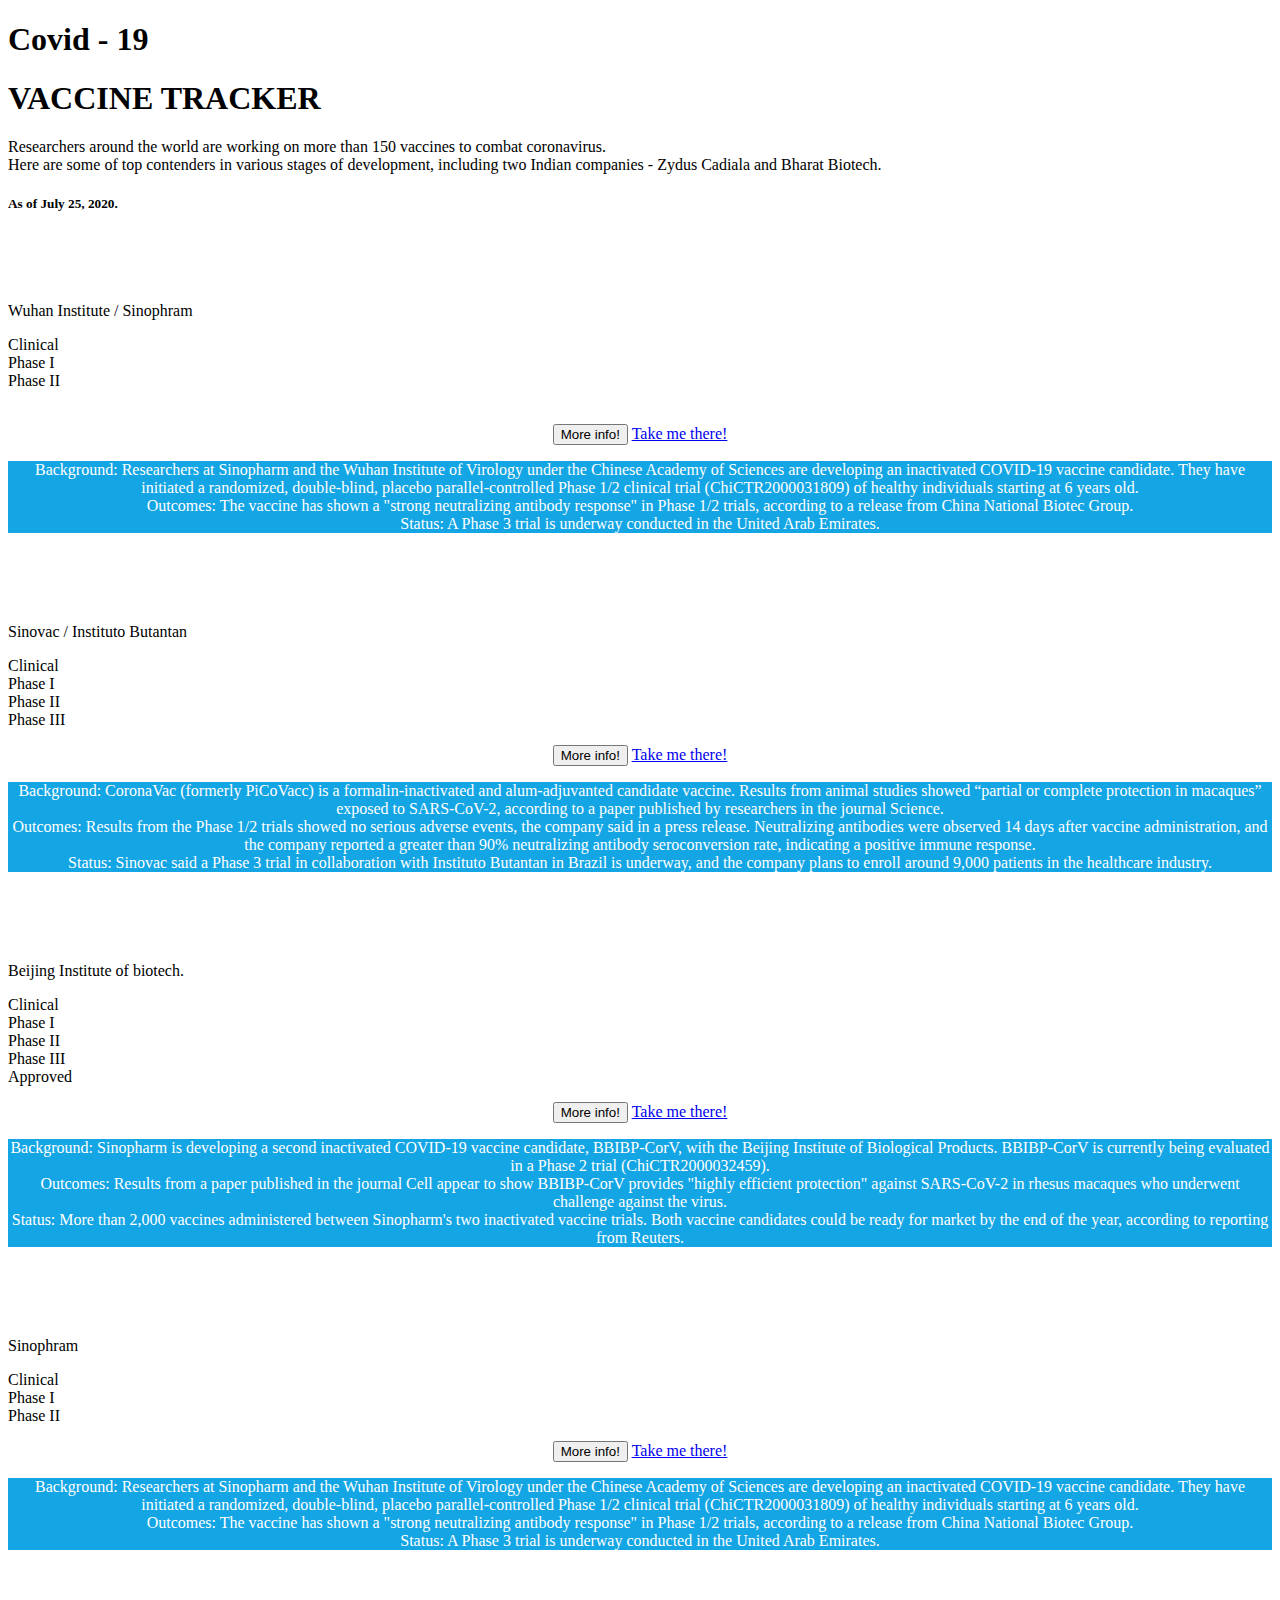
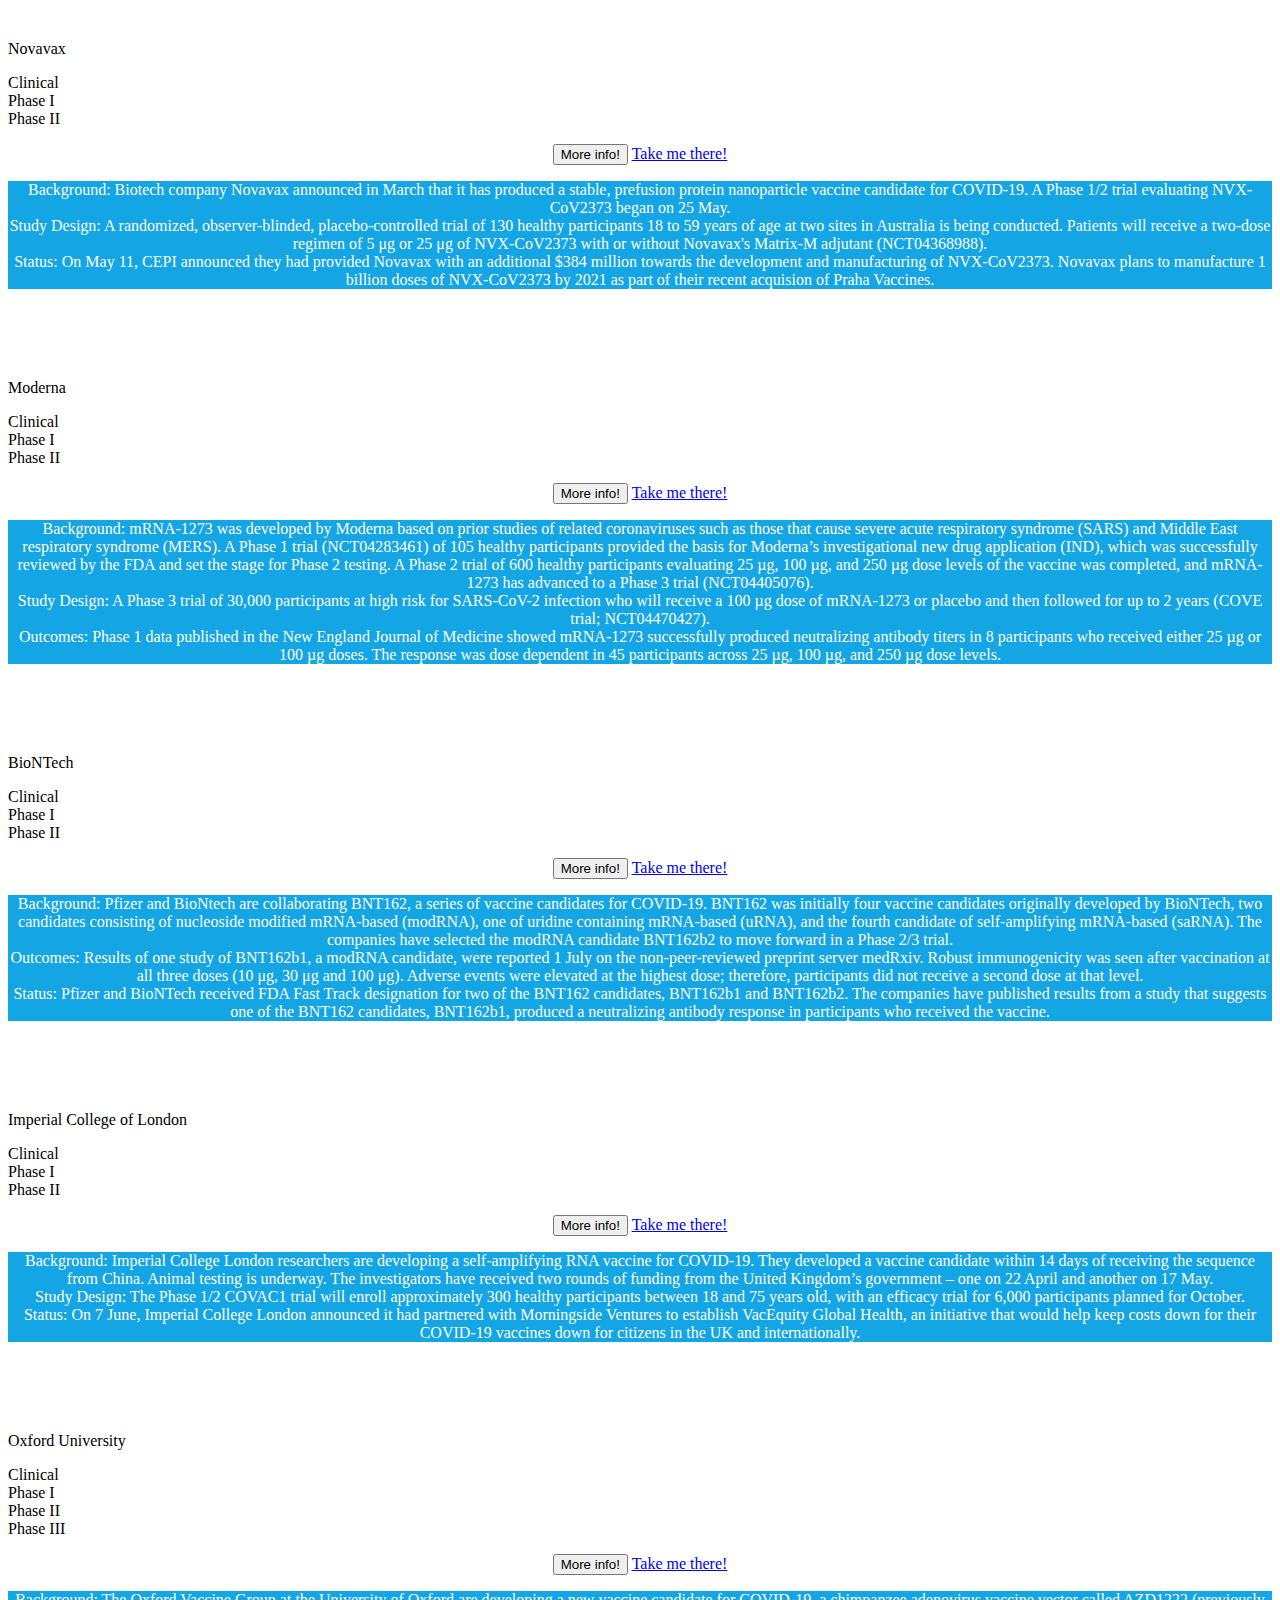
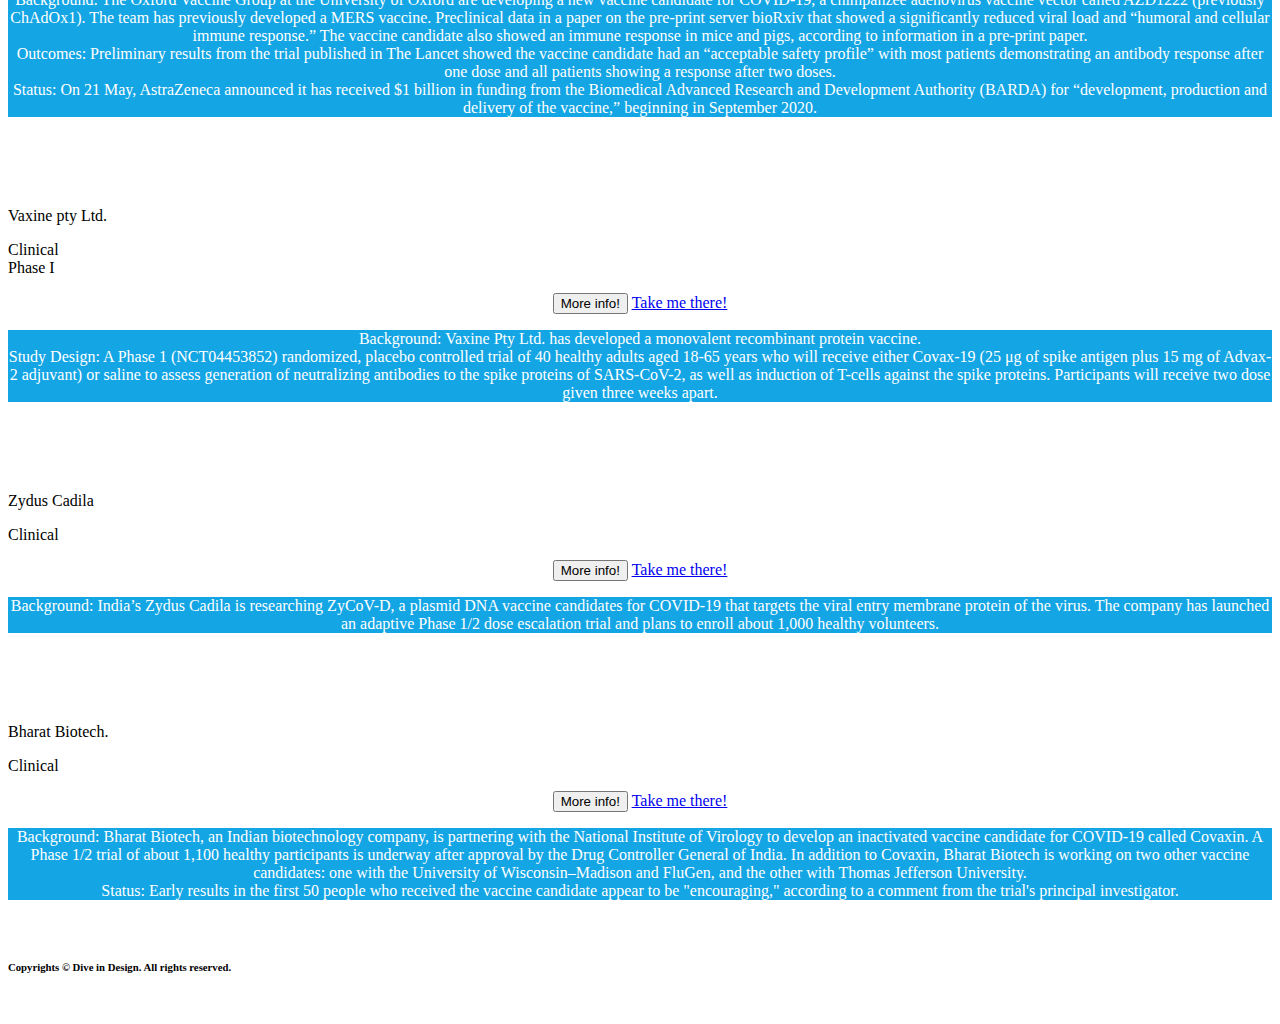
==== vaccine.html @ 606cd6d6 "Add files via upload" ====
<!DOCTYPE html>
<html lang="en">

<head>
	<meta charset="utf-8">
	<meta name="viewport" content="width=device-width, initial-scale=1.0">
    <!--	boostrap-->
	<link rel="stylesheet" href="https://stackpath.bootstrapcdn.com/bootstrap/4.5.0/css/bootstrap.min.css" integrity="sha384-9aIt2nRpC12Uk9gS9baDl411NQApFmC26EwAOH8WgZl5MYYxFfc+NcPb1dKGj7Sk" crossorigin="anonymous">
	
    <!--	custom css-->
    <link rel="stylesheet" href="css/vaccine.css">
	
	
	<title>Minimum Bootstrap HTML Skeleton</title>

	<!--  -->

	<style>

	</style>

</head>

<body>
        
        <main>
        <h1 class="covid"> Covid - 19 </h1>
        <h1 class="track">VACCINE TRACKER</h1>
        <p class="rea">Researchers around the world are working on more than 150 vaccines to combat coronavirus. <br> Here are some of top contenders in various stages of development, including two Indian companies - Zydus Cadiala and Bharat Biotech. </p>
        <h5 class="track"> As of July 25, 2020. </h5>
        <div class="content" style="margin-top: 10vh;">
        
        <!--Progress 1-->
            <div class="row">
                <div class="col-4">
                <div class="row">
                    <div class="col-4"></div>
                    <div class="col-8"> 
                    <p class="name"> Wuhan Institute / Sinophram </p> 
                    </div>
                </div>
                </div>
                <div class="col-8"> 
                 <div class="row">
                 <div class="col-9">
                <div class="progress">
                  <div class="progress-bar bg-danger" role="progressbar" style="width: 20%" aria-valuenow="15" aria-valuemin="0" aria-valuemax="100">Clinical</div>
                  <div class="progress-bar bg-info" role="progressbar" style="width: 20%" aria-valuenow="30" aria-valuemin="0" aria-valuemax="100">Phase I</div>
                  <div class="progress-bar bg-warning" role="progressbar" style="width: 20%" aria-valuenow="20" aria-valuemin="0" aria-valuemax="100">Phase II</div>                  
                  <div class="progress-bar bg-light" role="progressbar" style="width: 20%" aria-valuenow="20" aria-valuemin="0" aria-valuemax="100"></div>                  
                  <div class="progress-bar bg-light" role="progressbar" style="width: 20%" aria-valuenow="20" aria-valuemin="0" aria-valuemax="100"></div>
                  <br> 
                </div>
                </div>
                  <div class="col-3"></div>
                </div>
                </div>
            </div>
            
            <!--Content1-->
            
            <div style="text-align: center;">
            <p>
                  <button class="btn btn-primary" type="button" data-toggle="collapse" data-target="#collapseExample1" aria-expanded="false" aria-controls="collapseExample">More info!
                  </button>
                    <a href="http://www.wibp.com.cn/ChsMobile/Default.aspx" class="btn btn-warning">Take me there!</a>  
            </p>
            <div class="collapse" id="collapseExample1">
              <div class="card card-body" style="background-color: #13a5e4; color:white;">
                Background: Researchers at Sinopharm and the Wuhan Institute of Virology under the Chinese Academy of Sciences are developing an inactivated COVID-19 vaccine candidate. They have initiated a randomized, double-blind, placebo parallel-controlled Phase 1/2 clinical trial (ChiCTR2000031809) of healthy individuals starting at 6 years old.
                <br>
                Outcomes: The vaccine has shown a "strong neutralizing antibody response" in Phase 1/2 trials, according to a release from China National Biotec Group.
                <br>
                Status: A Phase 3 trial is underway conducted in the United Arab Emirates.
              </div>
            </div>
            </div>
                   
                   
            <!--Progress2-->
            <div class="row" style="margin-top: 10vh;">
                <div class="col-4">
                <div class="row">
                    <div class="col-4"></div>
                    <div class="col-8"> 
                    <p class="name"> Sinovac / Instituto Butantan </p> 
                    </div>
                </div>
                </div>
                <div class="col-8"> 
                 <div class="row">
                 <div class="col-9">
                <div class="progress">
                  <div class="progress-bar bg-danger" role="progressbar" style="width: 20%" aria-valuenow="15" aria-valuemin="0" aria-valuemax="100">Clinical</div>
                  <div class="progress-bar bg-info" role="progressbar" style="width: 20%" aria-valuenow="30" aria-valuemin="0" aria-valuemax="100">Phase I</div>
                  <div class="progress-bar bg-warning" role="progressbar" style="width: 20%" aria-valuenow="20" aria-valuemin="0" aria-valuemax="100">Phase II</div>                  
                  <div class="progress-bar bg-primary" role="progressbar" style="width: 20%" aria-valuenow="20" aria-valuemin="0" aria-valuemax="100">Phase III</div>                  
                  <div class="progress-bar bg-light" role="progressbar" style="width: 20%" aria-valuenow="20" aria-valuemin="0" aria-valuemax="100"></div>
                </div>
                </div>
                  <div class="col-3"></div>
                </div>
                </div>
            </div>
            
            <!--            Content2-->
            
            <div style="text-align: center;">
            <p>
                  <button class="btn btn-primary" type="button" data-toggle="collapse" data-target="#collapseExample2" aria-expanded="false" aria-controls="collapseExample">More info!
                  </button>
                    <a href="http://www.sinovac.com/" class="btn btn-warning">Take me there!</a>  
            </p>
            <div class="collapse" id="collapseExample2">
              <div class="card card-body" style="background-color: #13a5e4; color:white;">
                Background: CoronaVac (formerly PiCoVacc) is a formalin-inactivated and alum-adjuvanted candidate vaccine. Results from animal studies showed “partial or complete protection in macaques” exposed to SARS-CoV-2, according to a paper published by researchers in the journal Science. <br>
                Outcomes: Results from the Phase 1/2 trials showed no serious adverse events, the company said in a press release. Neutralizing antibodies were observed 14 days after vaccine administration, and the company reported a greater than 90% neutralizing antibody seroconversion rate, indicating a positive immune response. <br>
                Status: Sinovac said a Phase 3 trial in collaboration with Instituto Butantan in Brazil is underway, and the company plans to enroll around 9,000 patients in the healthcare industry.
              </div>
            </div>
            </div>
            
            
             <!--Progress3-->
            <div class="row" style="margin-top: 10vh;">
                <div class="col-4">
                <div class="row">
                    <div class="col-4"></div>
                    <div class="col-8"> 
                    <p class="name"> Beijing Institute of biotech.</p> 
                    </div>
                </div>
                </div>
                <div class="col-8"> 
                 <div class="row">
                 <div class="col-9">
                <div class="progress">
                  <div class="progress-bar bg-danger" role="progressbar" style="width: 20%" aria-valuenow="15" aria-valuemin="0" aria-valuemax="100">Clinical</div>
                  <div class="progress-bar bg-info" role="progressbar" style="width: 20%" aria-valuenow="30" aria-valuemin="0" aria-valuemax="100">Phase I</div>
                  <div class="progress-bar bg-warning" role="progressbar" style="width: 20%" aria-valuenow="20" aria-valuemin="0" aria-valuemax="100">Phase II</div>                  
                  <div class="progress-bar bg-primary" role="progressbar" style="width: 20%" aria-valuenow="20" aria-valuemin="0" aria-valuemax="100">Phase III</div>                  
                  <div class="progress-bar bg-success" role="progressbar" style="width: 20%" aria-valuenow="20" aria-valuemin="0" aria-valuemax="100">Approved</div>
                </div>
                </div>
                  <div class="col-3"></div>
                </div>
                </div>
            </div>
            
            <!--            Content3-->
            
            <div style="text-align: center;">
            <p>
                  <button class="btn btn-primary" type="button" data-toggle="collapse" data-target="#collapseExample3" aria-expanded="false" aria-controls="collapseExample">More info!
                  </button>
                    <a href="http://www.sinopharm.com/1156.html" class="btn btn-warning">Take me there!</a>  
            </p>
            <div class="collapse" id="collapseExample3">
              <div class="card card-body" style="background-color: #13a5e4; color:white;">
            Background: Sinopharm is developing a second inactivated COVID-19 vaccine candidate, BBIBP-CorV, with the Beijing Institute of Biological Products. BBIBP-CorV is currently being evaluated in a Phase 2 trial (ChiCTR2000032459). <br>

            Outcomes: Results from a paper published in the journal Cell appear to show BBIBP-CorV provides "highly efficient protection" against SARS-CoV-2 in rhesus macaques who underwent challenge against the virus. <br>

            Status: More than 2,000 vaccines administered between Sinopharm's two inactivated vaccine trials. Both vaccine candidates could be ready for market by the end of the year, according to reporting from Reuters. <br>
              </div>
            </div>
            </div>
                  
                                <!--Progress4-->
            <div class="row" style="margin-top: 10vh;">
                <div class="col-4">
                <div class="row">
                    <div class="col-4"></div>
                    <div class="col-8"> 
                    <p class="name">Sinophram</p> 
                    </div>
                </div>
                </div>
                <div class="col-8"> 
                 <div class="row">
                 <div class="col-9">
                <div class="progress">
                  <div class="progress-bar bg-danger" role="progressbar" style="width: 20%" aria-valuenow="15" aria-valuemin="0" aria-valuemax="100">Clinical</div>
                  <div class="progress-bar bg-info" role="progressbar" style="width: 20%" aria-valuenow="30" aria-valuemin="0" aria-valuemax="100">Phase I</div>
                  <div class="progress-bar bg-warning" role="progressbar" style="width: 20%" aria-valuenow="20" aria-valuemin="0" aria-valuemax="100">Phase II</div>                  
                  <div class="progress-bar bg-light" role="progressbar" style="width: 20%" aria-valuenow="20" aria-valuemin="0" aria-valuemax="100"></div>                  
                  <div class="progress-bar bg-light" role="progressbar" style="width: 20%" aria-valuenow="20" aria-valuemin="0" aria-valuemax="100"></div>
                </div>
                </div>
                  <div class="col-3"></div>
                </div>
                </div>
            </div>
            
            <!--            Content4-->
            
            <div style="text-align: center;">
            <p>
                  <button class="btn btn-primary" type="button" data-toggle="collapse" data-target="#collapseExample4" aria-expanded="false" aria-controls="collapseExample">More info!
                  </button>
                    <a href="http://www.sinopharm.com/1156.html" class="btn btn-warning">Take me there!</a>  
            </p>
            <div class="collapse" id="collapseExample4">
              <div class="card card-body" style="background-color: #13a5e4; color:white;">
                Background: Researchers at Sinopharm and the Wuhan Institute of Virology under the Chinese Academy of Sciences are developing an inactivated COVID-19 vaccine candidate. They have initiated a randomized, double-blind, placebo parallel-controlled Phase 1/2 clinical trial (ChiCTR2000031809) of healthy individuals starting at 6 years old. <br>

                Outcomes: The vaccine has shown a "strong neutralizing antibody response" in Phase 1/2 trials, according to a release from China National Biotec Group. <br>

                Status: A Phase 3 trial is underway conducted in the United Arab Emirates. <br>
                
              </div>
            </div>
            </div>
            
                <!--Progress5-->
            <div class="row" style="margin-top: 10vh;">
                <div class="col-4">
                <div class="row">
                    <div class="col-4"></div>
                    <div class="col-8"> 
                    <p class="name"> Novavax </p> 
                    </div>
                </div>
                </div>
                <div class="col-8"> 
                 <div class="row">
                 <div class="col-9">
                <div class="progress">
                  <div class="progress-bar bg-danger" role="progressbar" style="width: 20%" aria-valuenow="15" aria-valuemin="0" aria-valuemax="100">Clinical</div>
                  <div class="progress-bar bg-info" role="progressbar" style="width: 20%" aria-valuenow="30" aria-valuemin="0" aria-valuemax="100">Phase I</div>
                  <div class="progress-bar bg-warning" role="progressbar" style="width: 20%" aria-valuenow="20" aria-valuemin="0" aria-valuemax="100">Phase II</div>                  
                  <div class="progress-bar bg-light" role="progressbar" style="width: 20%" aria-valuenow="20" aria-valuemin="0" aria-valuemax="100"></div>                  
                  <div class="progress-bar bg-light" role="progressbar" style="width: 20%" aria-valuenow="20" aria-valuemin="0" aria-valuemax="100"></div>
                </div>
                </div>
                  <div class="col-3"></div>
                </div>
                </div>
            </div>
            
            <!--            Content5-->
            
            <div style="text-align: center;">
            <p>
                  <button class="btn btn-primary" type="button" data-toggle="collapse" data-target="#collapseExample5" aria-expanded="false" aria-controls="collapseExample">More info!
                  </button>
                    <a href="https://novavax.com/" class="btn btn-warning">Take me there!</a>  
            </p>
            <div class="collapse" id="collapseExample5">
              <div class="card card-body" style="background-color: #13a5e4; color:white;">
            Background: Biotech company Novavax announced in March that it has produced a stable, prefusion protein nanoparticle vaccine candidate for COVID-19. A Phase 1/2 trial evaluating NVX-CoV2373 began on 25 May. <br>

            Study Design: A randomized, observer-blinded, placebo-controlled trial of 130 healthy participants 18 to 59 years of age at two sites in Australia is being conducted. Patients will receive a two-dose regimen of 5 μg or 25 μg of NVX-CoV2373 with or without Novavax's Matrix‑M adjutant (NCT04368988). <br>

            Status: On May 11, CEPI announced they had provided Novavax with an additional $384 million towards the development and manufacturing of NVX-CoV2373. Novavax plans to manufacture 1 billion doses of NVX-CoV2373 by 2021 as part of their recent acquision of Praha Vaccines. 
              </div>
            </div>
            </div>
            
                <!--Progress6-->
            <div class="row" style="margin-top: 10vh;">
                <div class="col-4">
                <div class="row">
                    <div class="col-4"></div>
                    <div class="col-8"> 
                    <p class="name"> Moderna</p> 
                    </div>
                </div>
                </div>
                <div class="col-8"> 
                 <div class="row">
                 <div class="col-9">
                <div class="progress">
                  <div class="progress-bar bg-danger" role="progressbar" style="width: 20%" aria-valuenow="15" aria-valuemin="0" aria-valuemax="100">Clinical</div>
                  <div class="progress-bar bg-info" role="progressbar" style="width: 20%" aria-valuenow="30" aria-valuemin="0" aria-valuemax="100">Phase I</div>
                  <div class="progress-bar bg-warning" role="progressbar" style="width: 20%" aria-valuenow="20" aria-valuemin="0" aria-valuemax="100">Phase II</div>                  
                  <div class="progress-bar bg-light" role="progressbar" style="width: 20%" aria-valuenow="20" aria-valuemin="0" aria-valuemax="100"></div>                  
                  <div class="progress-bar bg-light" role="progressbar" style="width: 20%" aria-valuenow="20" aria-valuemin="0" aria-valuemax="100"></div>
                </div>
                </div>
                  <div class="col-3"></div>
                </div>
                </div>
            </div>
            
            <!--            Content6-->
            
            <div style="text-align: center;">
            <p>
                  <button class="btn btn-primary" type="button" data-toggle="collapse" data-target="#collapseExample6" aria-expanded="false" aria-controls="collapseExample">More info!
                  </button>
                    <a href="https://www.modernatx.com/" class="btn btn-warning">Take me there!</a>  
            </p>
            <div class="collapse" id="collapseExample6">
              <div class="card card-body" style="background-color: #13a5e4; color:white;">
            Background: mRNA-1273 was developed by Moderna based on prior studies of related coronaviruses such as those that cause severe acute respiratory syndrome (SARS) and Middle East respiratory syndrome (MERS). A Phase 1 trial (NCT04283461) of 105 healthy participants provided the basis for Moderna’s investigational new drug application (IND), which was successfully reviewed by the FDA and set the stage for Phase 2 testing. A Phase 2 trial of 600 healthy participants evaluating 25 µg, 100 µg, and 250 µg dose levels of the vaccine was completed, and mRNA-1273 has advanced to a Phase 3 trial (NCT04405076). <br>

            Study Design: A Phase 3 trial of 30,000 participants at high risk for SARS-CoV-2 infection who will receive a 100 µg dose of mRNA-1273 or placebo and then followed for up to 2 years (COVE trial; NCT04470427). <br>

            Outcomes: Phase 1 data published in the New England Journal of Medicine showed mRNA-1273 successfully produced neutralizing antibody titers in 8 participants who received either 25 µg or 100 µg doses. The response was dose dependent in 45 participants across 25 µg, 100 µg, and 250 µg dose levels. 
              </div>
            </div>
            </div>
            
                                      <!--Progress7-->
            <div class="row" style="margin-top: 10vh;">
                <div class="col-4">
                <div class="row">
                    <div class="col-4"></div>
                    <div class="col-8"> 
                    <p class="name"> BioNTech</p> 
                    </div>
                </div>
                </div>
                <div class="col-8"> 
                 <div class="row">
                 <div class="col-9">
                <div class="progress">
                  <div class="progress-bar bg-danger" role="progressbar" style="width: 20%" aria-valuenow="15" aria-valuemin="0" aria-valuemax="100">Clinical</div>
                  <div class="progress-bar bg-info" role="progressbar" style="width: 20%" aria-valuenow="30" aria-valuemin="0" aria-valuemax="100">Phase I</div>
                  <div class="progress-bar bg-warning" role="progressbar" style="width: 20%" aria-valuenow="20" aria-valuemin="0" aria-valuemax="100">Phase II</div>                  
                  <div class="progress-bar bg-light" role="progressbar" style="width: 20%" aria-valuenow="20" aria-valuemin="0" aria-valuemax="100"></div>                  
                  <div class="progress-bar bg-light" role="progressbar" style="width: 20%" aria-valuenow="20" aria-valuemin="0" aria-valuemax="100"></div>
                </div>
                </div>
                  <div class="col-3"></div>
                </div>
                </div>
            </div>
            
            <!--            Content7-->
            
            <div style="text-align: center;">
            <p>
                  <button class="btn btn-primary" type="button" data-toggle="collapse" data-target="#collapseExample7" aria-expanded="false" aria-controls="collapseExample">More info!
                  </button>
                    <a href="https://biontech.de/" class="btn btn-warning">Take me there!</a>  
            </p>
            <div class="collapse" id="collapseExample7">
              <div class="card card-body" style="background-color: #13a5e4; color:white;">
            Background: Pfizer and BioNtech are collaborating BNT162, a series of vaccine candidates for COVID-19. BNT162 was initially four vaccine candidates originally developed by BioNTech, two candidates consisting of nucleoside modified mRNA-based (modRNA), one of uridine containing mRNA-based (uRNA), and the fourth candidate of self-amplifying mRNA-based (saRNA). The companies have selected the modRNA candidate BNT162b2 to move forward in a Phase 2/3 trial. <br>
             
             Outcomes: Results of one study of BNT162b1, a modRNA candidate, were reported 1 July on the non-peer-reviewed preprint server medRxiv. Robust immunogenicity was seen after vaccination at all three doses (10 μg, 30 μg and 100 μg). Adverse events were elevated at the highest dose; therefore, participants did not receive a second dose at that level. <br>

            Status: Pfizer and BioNTech received FDA Fast Track designation for two of the BNT162 candidates, BNT162b1 and BNT162b2. The companies have published results from a study that suggests one of the BNT162 candidates, BNT162b1, produced a neutralizing antibody response in participants who received the vaccine.
              </div>
            </div>
            </div>
            
                                      <!--Progress8-->
            <div class="row" style="margin-top: 10vh;">
                <div class="col-4">
                <div class="row">
                    <div class="col-4"></div>
                    <div class="col-8"> 
                    <p class="name"> Imperial College of London</p> 
                    </div>
                </div>
                </div>
                <div class="col-8"> 
                 <div class="row">
                 <div class="col-9">
                <div class="progress">
                  <div class="progress-bar bg-danger" role="progressbar" style="width: 20%" aria-valuenow="15" aria-valuemin="0" aria-valuemax="100">Clinical</div>
                  <div class="progress-bar bg-info" role="progressbar" style="width: 20%" aria-valuenow="30" aria-valuemin="0" aria-valuemax="100">Phase I</div>
                  <div class="progress-bar bg-warning" role="progressbar" style="width: 20%" aria-valuenow="20" aria-valuemin="0" aria-valuemax="100">Phase II</div>                  
                  <div class="progress-bar bg-light" role="progressbar" style="width: 20%" aria-valuenow="20" aria-valuemin="0" aria-valuemax="100"></div>                  
                  <div class="progress-bar bg-light" role="progressbar" style="width: 20%" aria-valuenow="20" aria-valuemin="0" aria-valuemax="100"></div>
                </div>
                </div>
                  <div class="col-3"></div>
                </div>
                </div>
            </div>
            
            <!--            Content8-->
            
            <div style="text-align: center;">
            <p>
                  <button class="btn btn-primary" type="button" data-toggle="collapse" data-target="#collapseExample8" aria-expanded="false" aria-controls="collapseExample">More info!
                  </button>
                    <a href="https://www.imperial.ac.uk/" class="btn btn-warning">Take me there!</a>  
            </p>
            <div class="collapse" id="collapseExample8">
              <div class="card card-body" style="background-color: #13a5e4; color:white;">
              Background: Imperial College London researchers are developing a self-amplifying RNA vaccine for COVID-19. They developed a vaccine candidate within 14 days of receiving the sequence from China. Animal testing is underway. The investigators have received two rounds of funding from the United Kingdom’s government – one on 22 April and another on 17 May. <br>

              Study Design: The Phase 1/2 COVAC1 trial will enroll approximately 300 healthy participants between 18 and 75 years old, with an efficacy trial for 6,000 participants planned for October. <br>

              Status: On 7 June, Imperial College London announced it had partnered with Morningside Ventures to establish VacEquity Global Health, an initiative that would help keep costs down for their COVID-19 vaccines down for citizens in the UK and internationally.
              </div>
            </div>
            </div>
            
                                      <!--Progress9-->
            <div class="row" style="margin-top: 10vh;">
                <div class="col-4">
                <div class="row">
                    <div class="col-4"></div>
                    <div class="col-8"> 
                    <p class="name"> Oxford University</p> 
                    </div>
                </div>
                </div>
                <div class="col-8"> 
                 <div class="row">
                 <div class="col-9">
                <div class="progress">
                  <div class="progress-bar bg-danger" role="progressbar" style="width: 20%" aria-valuenow="15" aria-valuemin="0" aria-valuemax="100">Clinical</div>
                  <div class="progress-bar bg-info" role="progressbar" style="width: 20%" aria-valuenow="30" aria-valuemin="0" aria-valuemax="100">Phase I</div>
                  <div class="progress-bar bg-warning" role="progressbar" style="width: 20%" aria-valuenow="20" aria-valuemin="0" aria-valuemax="100">Phase II</div>                  
                  <div class="progress-bar bg-primary" role="progressbar" style="width: 20%" aria-valuenow="20" aria-valuemin="0" aria-valuemax="100">Phase III</div>                  
                  <div class="progress-bar bg-light" role="progressbar" style="width: 20%" aria-valuenow="20" aria-valuemin="0" aria-valuemax="100"></div>
                </div>
                </div>
                  <div class="col-3"></div>
                </div>
                </div>
            </div>
            
            <!--            Content9-->
            
            <div style="text-align: center;">
            <p>
                  <button class="btn btn-primary" type="button" data-toggle="collapse" data-target="#collapseExample9" aria-expanded="false" aria-controls="collapseExample">More info!
                  </button>
                    <a href="https://www.ovg.ox.ac.uk/" class="btn btn-warning">Take me there!</a>  
            </p>
            <div class="collapse" id="collapseExample9">
              <div class="card card-body" style="background-color: #13a5e4; color:white;">
              Background: The Oxford Vaccine Group at the University of Oxford are developing a new vaccine candidate for COVID-19, a chimpanzee adenovirus vaccine vector called AZD1222 (previously ChAdOx1). The team has previously developed a MERS vaccine. Preclinical data in a paper on the pre-print server bioRxiv that showed a significantly reduced viral load and “humoral and cellular immune response.” The vaccine candidate also showed an immune response in mice and pigs, according to information in a pre-print paper. <br>

              Outcomes: Preliminary results from the trial published in The Lancet showed the vaccine candidate had an “acceptable safety profile” with most patients demonstrating an antibody response after one dose and all patients showing a response after two doses. <br>

              Status: On 21 May, AstraZeneca announced it has received $1 billion in funding from the Biomedical Advanced Research and Development Authority (BARDA) for “development, production and delivery of the vaccine,” beginning in September 2020.
              </div>
            </div>
            </div>
            
                                      <!--Progress10-->
            <div class="row" style="margin-top: 10vh;">
                <div class="col-4">
                <div class="row">
                    <div class="col-4"></div>
                    <div class="col-8"> 
                    <p class="name"> Vaxine pty Ltd.</p> 
                    </div>
                </div>
                </div>
                <div class="col-8"> 
                 <div class="row">
                 <div class="col-9">
                <div class="progress">
                  <div class="progress-bar bg-danger" role="progressbar" style="width: 20%" aria-valuenow="15" aria-valuemin="0" aria-valuemax="100">Clinical</div>
                  <div class="progress-bar bg-info" role="progressbar" style="width: 20%" aria-valuenow="30" aria-valuemin="0" aria-valuemax="100">Phase I</div>
                  <div class="progress-bar bg-light" role="progressbar" style="width: 20%" aria-valuenow="20" aria-valuemin="0" aria-valuemax="100"></div>                  
                  <div class="progress-bar bg-light" role="progressbar" style="width: 20%" aria-valuenow="20" aria-valuemin="0" aria-valuemax="100"></div>                  
                  <div class="progress-bar bg-light" role="progressbar" style="width: 20%" aria-valuenow="20" aria-valuemin="0" aria-valuemax="100"></div>
                </div>
                </div>
                  <div class="col-3"></div>
                </div>
                </div>
            </div>
            
            <!--            Content10-->
            
            <div style="text-align: center;">
            <p>
                  <button class="btn btn-primary" type="button" data-toggle="collapse" data-target="#collapseExample10" aria-expanded="false" aria-controls="collapseExample">More info!
                  </button>
                    <a href="http://vaxine.net/" class="btn btn-warning">Take me there!</a>  
            </p>
            <div class="collapse" id="collapseExample10">
              <div class="card card-body" style="background-color: #13a5e4; color:white;">
              
              Background: Vaxine Pty Ltd. has developed a monovalent recombinant protein vaccine. <br>
 
                Study Design: A Phase 1 (NCT04453852) randomized, placebo controlled trial of 40 healthy adults aged 18-65 years who will receive either Covax-19 (25 μg of spike antigen plus 15 mg of Advax-2 adjuvant) or saline to assess generation of neutralizing antibodies to the spike proteins of SARS-CoV-2, as well as induction of T-cells against the spike proteins. Participants will receive two dose given three weeks apart.
              </div>
            </div>
            </div>
            
                                      <!--Progress11-->
            <div class="row" style="margin-top: 10vh;">
                <div class="col-4">
                <div class="row">
                    <div class="col-4"></div>
                    <div class="col-8"> 
                    <p class="name"> Zydus Cadila</p> 
                    </div>
                </div>
                </div>
                <div class="col-8"> 
                 <div class="row">
                 <div class="col-9">
                <div class="progress">
                  <div class="progress-bar bg-danger" role="progressbar" style="width: 20%" aria-valuenow="15" aria-valuemin="0" aria-valuemax="100">Clinical</div>
                  <div class="progress-bar bg-light" role="progressbar" style="width: 20%" aria-valuenow="30" aria-valuemin="0" aria-valuemax="100"></div>
                  <div class="progress-bar bg-light" role="progressbar" style="width: 20%" aria-valuenow="20" aria-valuemin="0" aria-valuemax="100"></div>                  
                  <div class="progress-bar bg-light" role="progressbar" style="width: 20%" aria-valuenow="20" aria-valuemin="0" aria-valuemax="100"></div>                  
                  <div class="progress-bar bg-light" role="progressbar" style="width: 20%" aria-valuenow="20" aria-valuemin="0" aria-valuemax="100"></div>
                </div>
                </div>
                  <div class="col-3"></div>
                </div>
                </div>
            </div>
            
            <!--            Content11-->
            
            <div style="text-align: center;">
            <p>
                  <button class="btn btn-primary" type="button" data-toggle="collapse" data-target="#collapseExample11" aria-expanded="false" aria-controls="collapseExample">More info!
                  </button>
                    <a href="https://zyduscadila.com/" class="btn btn-warning">Take me there!</a>  
            </p>
            <div class="collapse" id="collapseExample11">
              <div class="card card-body" style="background-color: #13a5e4; color:white;">
              Background: India’s Zydus Cadila is researching ZyCoV-D, a plasmid DNA vaccine candidates for COVID-19 that targets the viral entry membrane protein of the virus. The company has launched an adaptive Phase 1/2 dose escalation trial and plans to enroll about 1,000 healthy volunteers.
              </div>
            </div>
            </div>
            
                                      <!--Progress12-->
            <div class="row" style="margin-top: 10vh;">
                <div class="col-4">
                <div class="row">
                    <div class="col-4"></div>
                    <div class="col-8"> 
                    <p class="name"> Bharat Biotech.</p> 
                    </div>
                </div>
                </div>
                <div class="col-8"> 
                 <div class="row">
                 <div class="col-9">
                <div class="progress">
                  <div class="progress-bar bg-danger" role="progressbar" style="width: 20%" aria-valuenow="15" aria-valuemin="0" aria-valuemax="100">Clinical</div>
                  <div class="progress-bar bg-light" role="progressbar" style="width: 20%" aria-valuenow="30" aria-valuemin="0" aria-valuemax="100"></div>
                  <div class="progress-bar bg-light" role="progressbar" style="width: 20%" aria-valuenow="20" aria-valuemin="0" aria-valuemax="100"></div>                  
                  <div class="progress-bar bg-light" role="progressbar" style="width: 20%" aria-valuenow="20" aria-valuemin="0" aria-valuemax="100"></div>                  
                  <div class="progress-bar bg-light" role="progressbar" style="width: 20%" aria-valuenow="20" aria-valuemin="0" aria-valuemax="100"></div>
                </div>
                </div>
                  <div class="col-3"></div>
                </div>
                </div>
            </div>
            
            <!--            Content12-->
            
            <div style="text-align: center;">
            <p>
                  <button class="btn btn-primary" type="button" data-toggle="collapse" data-target="#collapseExample12" aria-expanded="false" aria-controls="collapseExample">More info!
                  </button>
                    <a href="https://www.bharatbiotech.com/covaxin.html" class="btn btn-warning">Take me there!</a>  
            </p>
            <div class="collapse" id="collapseExample12">
              <div class="card card-body" style="background-color: #13a5e4; color:white;">
              Background: Bharat Biotech, an Indian biotechnology company, is partnering with the National Institute of Virology to develop an inactivated vaccine candidate for COVID-19 called Covaxin. A Phase 1/2 trial of about 1,100 healthy participants is underway after approval by the Drug Controller General of India. In addition to Covaxin, Bharat Biotech is working on two other vaccine candidates: one with the University of Wisconsin–Madison and FluGen, and the other with Thomas Jefferson University. <br>

              Status: Early results in the first 50 people who received the vaccine candidate appear to be "encouraging," according to a comment from the trial's principal investigator.
              
              </div>
            </div>
    <br><br>
            </div>
                  
                   
                   
            
        </div>
        
        </main>
        
        <footer>
                 <h6> Copyrights &copy; Dive in Design. All rights reserved.</h6>
            <br>
        </footer>

        

        
    
    
    <!--    bootstrap-->
    <script src="https://code.jquery.com/jquery-3.5.1.slim.min.js" integrity="sha384-DfXdz2htPH0lsSSs5nCTpuj/zy4C+OGpamoFVy38MVBnE+IbbVYUew+OrCXaRkfj" crossorigin="anonymous"></script>
    <script src="https://cdn.jsdelivr.net/npm/popper.js@1.16.0/dist/umd/popper.min.js" integrity="sha384-Q6E9RHvbIyZFJoft+2mJbHaEWldlvI9IOYy5n3zV9zzTtmI3UksdQRVvoxMfooAo" crossorigin="anonymous"></script>
    <script src="https://stackpath.bootstrapcdn.com/bootstrap/4.5.0/js/bootstrap.min.js" integrity="sha384-OgVRvuATP1z7JjHLkuOU7Xw704+h835Lr+6QL9UvYjZE3Ipu6Tp75j7Bh/kR0JKI" crossorigin="anonymous"></script>

</body>

</html>
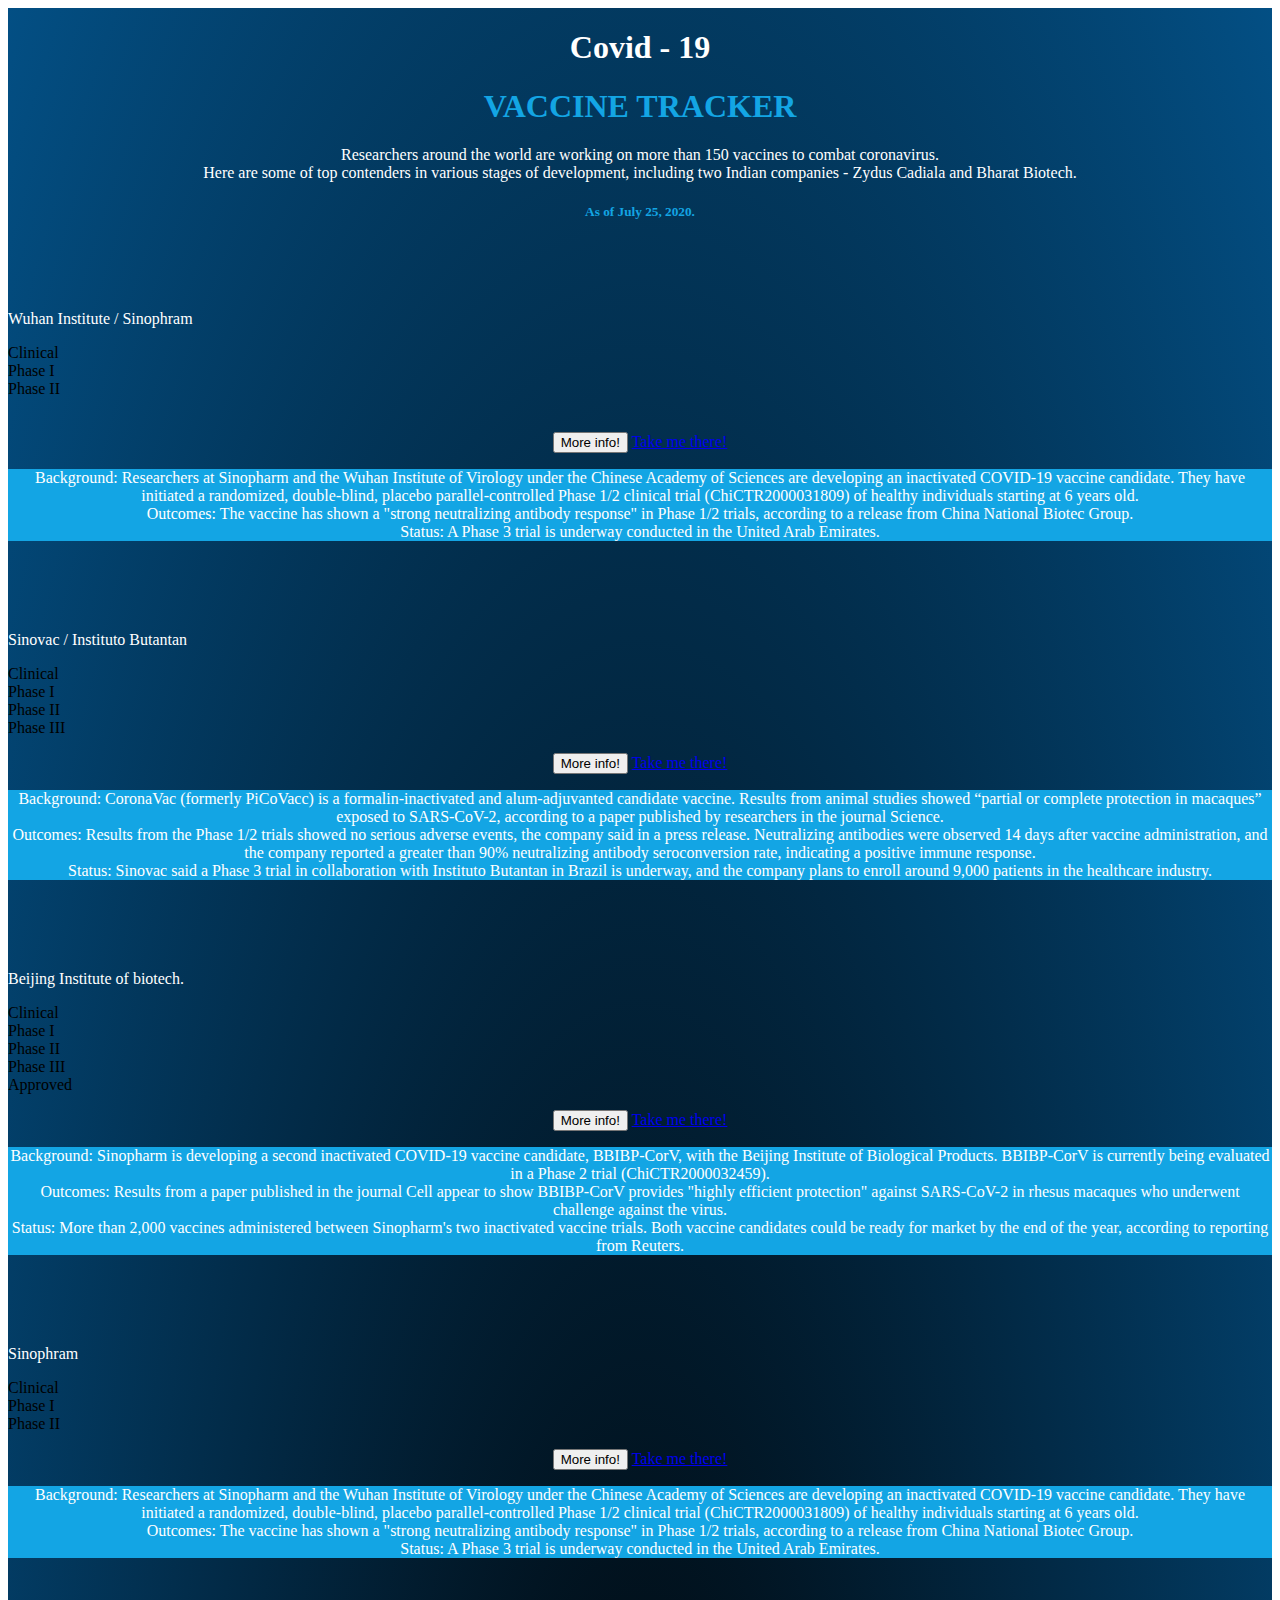
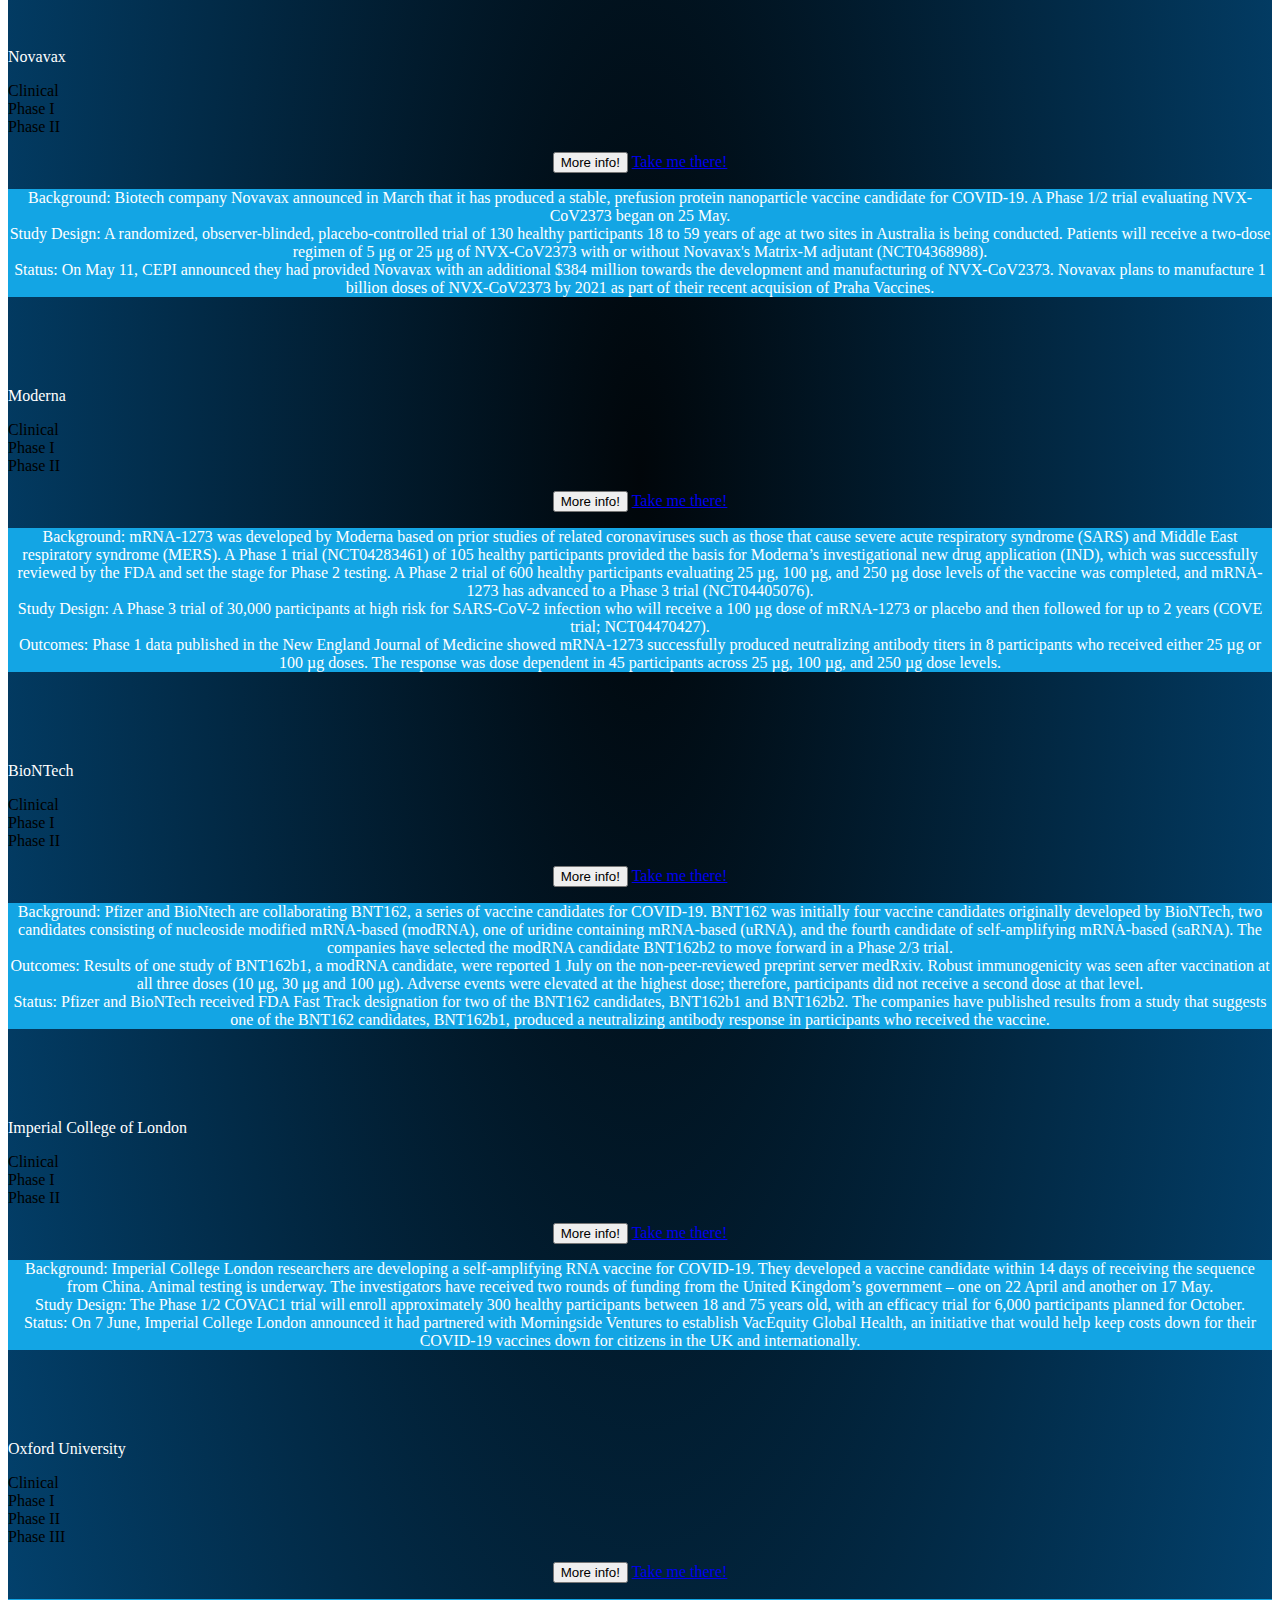
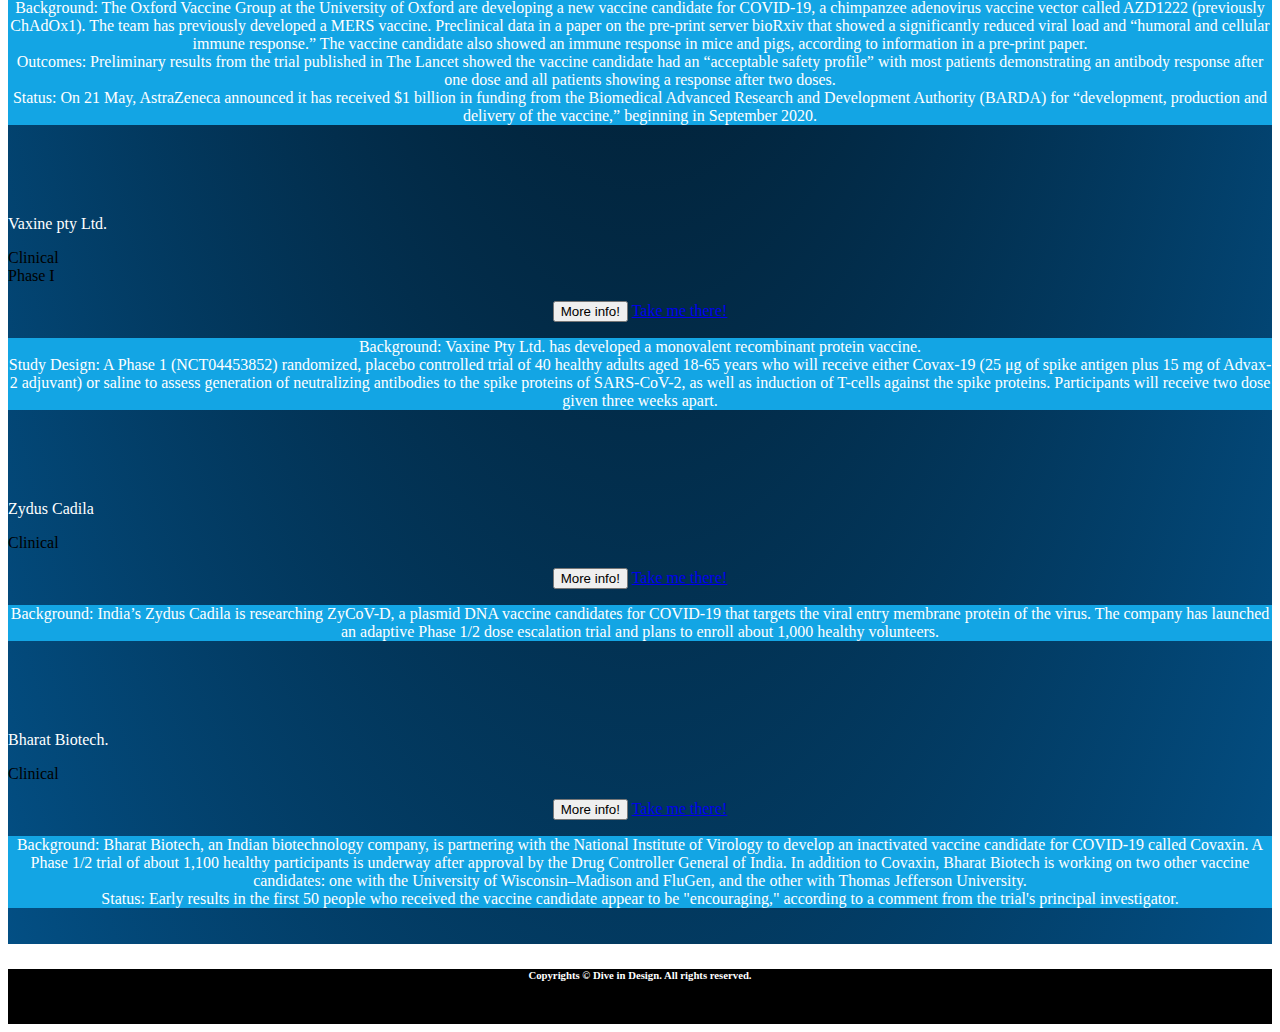
==== commit c814bd28: "Add files via upload" ====
--- a/vaccine.html
+++ b/vaccine.html
@@ -9,6 +9,9 @@
 	
     <!--	custom css-->
     <link rel="stylesheet" href="css/vaccine.css">
+    
+    <!--	favicon-->
+    <link rel="icon" type="image/png" href="images/favicon-32x32.png">
 	
 	
 	<title>Minimum Bootstrap HTML Skeleton</title>
--- a/css/vaccine.css
+++ b/css/vaccine.css
@@ -0,0 +1,35 @@
+
+
+main{
+    background: radial-gradient(#01060a,#034f84);
+    overflow-x: hidden;
+}
+
+.covid{
+    color: white;
+    text-align: center;
+}
+
+.track{
+    color:#13a5e4;
+    text-align: center;
+}
+
+.rea{
+    color:white;
+    text-align: center;
+    justify-content: center;
+}
+
+.name{
+    color:white;
+}
+
+footer{
+    background-color: black;
+}
+
+footer > h6{
+    color: white; 
+    text-align: center;    
+}